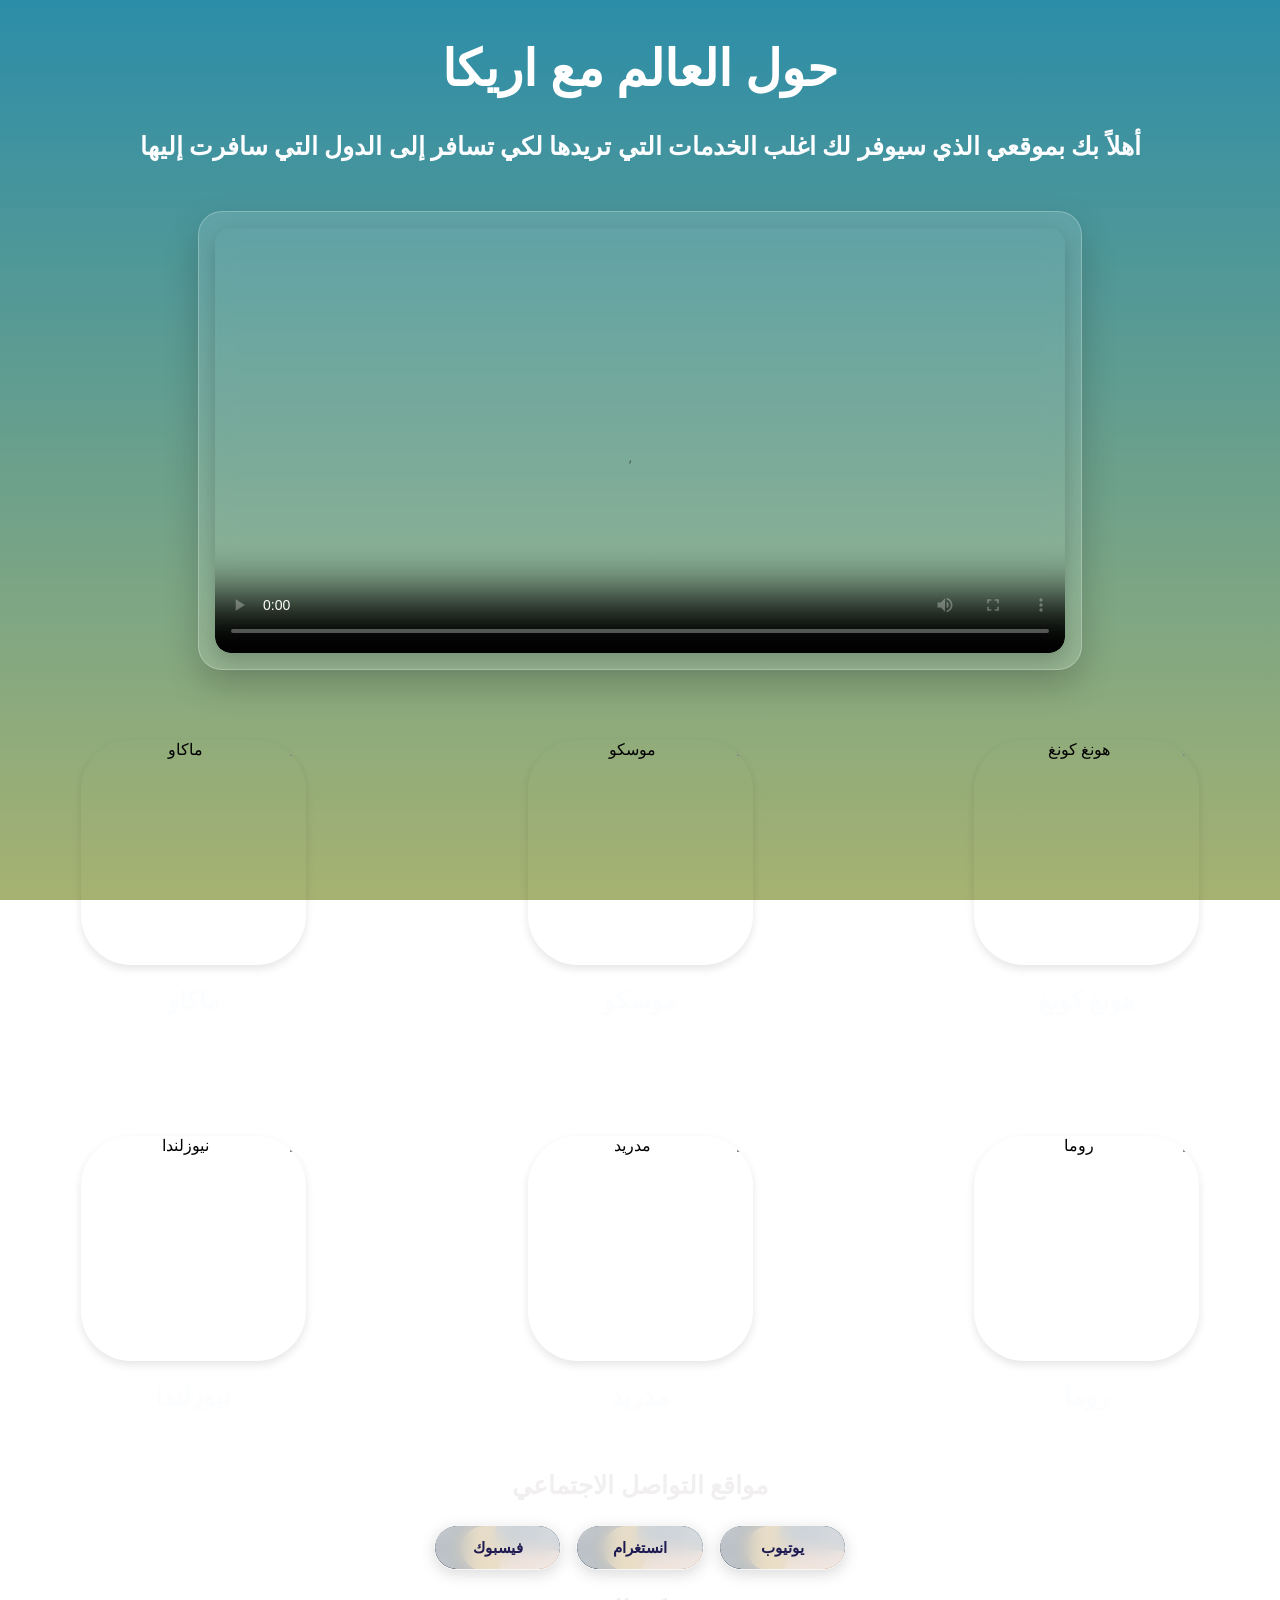
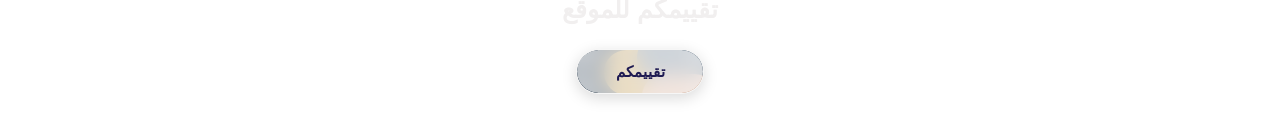
==== index.html @ 0cca4190 "Initial commit" ====
<!DOCTYPE html>
<html lang="ar" dir="rtl">
<head>
    <meta charset="UTF-8">
    <meta name="viewport" content="width=device-width, initial-scale=1.0">
    <link rel="website icon" type="png"
    href="t.png">
    <title>مسارات اريكا حول العالم</title>
    <link rel="stylesheet" href="styal1.css">
</head>
<body>

    <div class="sidebar">
        <h1>حول العالم مع اريكا</h1>
        <h2>أهلاً بك بموقعي الذي سيوفر لك اغلب الخدمات التي تريدها لكي تسافر إلى الدول التي سافرت إليها</h2>
        
        <!-- قسم الفيديو بالتنسيق الأنيق -->
        <div class="video-section">
            <div class="video-card">
                <div class="video-wrapper">
                    <video controls poster="https://i.pinimg.com/736x/dc/af/06/dcaf06837087ac9c29f53428ef44b250.jpg">
                        <source src="الصفحة الرئسية 1.mp4" type="video/mp4">
                        متصفحك لا يدعم تشغيل الفيديو.
                    </video>
                </div>
            </div>
        </div>
    </div>

    <!-- قسم البطاقات والمدن -->
    <div class="image-container">
        <a href="hong kong 1 .html">
            <img src="https://safarin.net/wp-content/uploads/2016/11/16-11-12_08-18-08.jpg" width="250" height="250" alt="هونغ كونغ">
            <h2>هونغ كونغ</h2>
        </a>
        <a href="moscow1.html">
            <img src="https://th.bing.com/th/id/OIP.u1poNDQnKCTtZVofHoSWUgHaE8?rs=1&pid=ImgDetMain" width="250" height="250" alt="موسكو">
            <h2>موسكو</h2>
        </a>
        <a href="macau1.html">
            <img src="https://th.bing.com/th/id/R.f38bdd072e26b90f3e57abb826b52b0c?rik=rB6rMOgTfzY52A&pid=ImgRaw&r=0" width="250" height="250" alt="ماكاو">
            <h2>ماكاو</h2>
        </a>
        <a href="rome1.html">
            <img src="https://th.bing.com/th/id/OIP.QWefu_GltWYyYQrv4TZbAwHaFj?w=229&h=180&c=7&r=0&o=5&pid=1.7" width="250" height="250" alt="روما">
            <h2>روما</h2>
        </a>
        <a href="madrid1.html">
            <img src="https://th.bing.com/th/id/OIP.ucSUCd17lot5_ZtDbe35kQHaFj?w=233&h=180&c=7&r=0&o=5&pid=1.7" width="250" height="250" alt="مدريد">
            <h2>مدريد</h2>
        </a>
        <a href="new zealand 2.html">
            <img src="https://encrypted-tbn0.gstatic.com/images?q=tbn:ANd9GcR-lYrF9gD_N4VzSK-_U7zDblnrduzieshh7KZVsbXhnQ&s=10" width="250" height="250" alt="نيوزلندا">
            <h2>نيوزلندا</h2>
        </a>
    </div>

    <!-- مواقع التواصل الاجتماعي -->
    <h3>مواقع التواصل الاجتماعي</h3>
    <div class="button-container">
        <button onclick="window.location.href='https://www.youtube.com/'">
            <span class="text">يوتيوب</span>
            <span class="blob"></span><span class="blob"></span><span class="blob"></span><span class="blob"></span>
        </button>
        <button onclick="window.location.href='https://www.instagram.com/'">
            <span class="text">انستغرام</span>
            <span class="blob"></span><span class="blob"></span><span class="blob"></span><span class="blob"></span>
        </button>
        <button onclick="window.location.href='https://web.facebook.com/'">
            <span class="text">فيسبوك</span>
            <span class="blob"></span><span class="blob"></span><span class="blob"></span><span class="blob"></span>
        </button>
    </div>

    <!-- قسم التقييم -->
    <h3>تقييمكم للموقع</h3>
    <div class="button-container">
        <button onclick="window.location.href='comint.html'">
            <span class="text">تقييمكم</span>
            <span class="blob"></span><span class="blob"></span><span class="blob"></span><span class="blob"></span>
        </button>
    </div>

</body>
</html>
---- styal1.css ----
/* ==========================================
   1. التنسيقات العامة للعامة والخلفية
   ========================================== */
body {
    /* تدرج أنيق ومريح للعين مناسب لمواقع السفر */
    background: linear-gradient(#2a445f, #2c8da8 0%, #a6b271 100%);
    background-repeat: no-repeat;
    background-size: cover;
    background-attachment: fixed; /* ثبات التدرج أثناء التمرير */
    min-height: 100vh;
    margin: 0;
    padding: 20px;
    box-sizing: border-box;
}

/* ==========================================
   2. إزالة الخطوط وتنسيق الروابط (Links)
   ========================================== */
a {
    text-decoration: none !important; /* إزالة الخط الأزرق تحت الكلمات والروابط */
    color: inherit; /* جعل لون الخط يتكيف مع العناصر الداخلية */
}

/* ==========================================
   3. العناوين والنصوص
   ========================================== */
h1 {
    font-size: 50px;
    color: rgb(255, 255, 255);
    text-align: center;
    margin-top: 20px;
}

h2 {
    font-size: 25px;
    color: rgb(252, 253, 255);
    text-align: center;
}

h3 {
    font-size: 25px;
    color: rgb(241, 239, 239);
    text-align: center;
}

p {
    font-family: sans-serif;
    text-align: center;
}

/* ==========================================
   4. قسم بطاقات الصور (المدن)
   ========================================== */
.image-container {
    display: flex;
    flex-wrap: wrap;
    gap: 100px;
    justify-content: space-around;
    margin: 40px 0;
}

.image-container a {
    display: flex;
    flex-direction: column;
    align-items: center;
    text-align: center;
}

.image-container img {
    max-width: 90%;
    height: auto;
    border-radius: 50px;
    box-shadow: 0 4px 8px rgba(0, 0, 0, 0.1);
    transition: transform 0.3s ease-in-out;
}

.image-container a:hover img {
    transform: scale(1.05); /* تأثير تكبير خفيف عند مرور الماوس */
}

/* ==========================================
   5. قسم الفيديو (Glassmorphism Video)
   ========================================== */
.video-section {
    display: flex;
    justify-content: center;
    align-items: center;
    padding: 30px 20px;
    width: 100%;
    box-sizing: border-box;
}

.video-card {
    width: 100%;
    max-width: 850px;
    background: rgba(255, 255, 255, 0.12);
    backdrop-filter: blur(15px);
    -webkit-backdrop-filter: blur(15px);
    border: 1px solid rgba(255, 255, 255, 0.25);
    border-radius: 24px;
    padding: 16px;
    box-shadow: 0 15px 35px rgba(0, 0, 0, 0.2);
    transition: transform 0.3s ease, box-shadow 0.3s ease;
}

.video-card:hover {
    transform: translateY(-4px);
    box-shadow: 0 20px 40px rgba(0, 0, 0, 0.3);
}

.video-wrapper {
    position: relative;
    width: 100%;
    border-radius: 16px;
    overflow: hidden;
    box-shadow: 0 8px 20px rgba(0, 0, 0, 0.2);
}

.video-wrapper video {
    width: 100%;
    height: auto;
    display: block;
    border-radius: 16px;
    outline: none;
}

.video-info {
    text-align: center;
    padding: 15px 10px 5px 10px;
}

.video-info h3 {
    margin: 0 0 8px 0;
    color: #ffffff;
    font-size: 22px;
    font-weight: 700;
}

.video-info p {
    margin: 0;
    color: rgba(255, 255, 255, 0.85);
    font-size: 14px;
    line-height: 1.6;
}

/* ==========================================
   6. حاوية وتصاميم الأزرار (Buttons)
   ========================================== */
.button-container {
    display: flex;
    justify-content: center;
    align-items: center;
    flex-wrap: wrap;
    gap: 15px;
    margin: 20px auto;
    width: 100%;
}

button {
    position: relative;
    font-family: inherit;
    font-size: 15px;
    font-weight: 600;
    border-radius: 40em;
    width: 8.5em;
    height: 3em;
    z-index: 1;
    color: #1e1a52;
    cursor: pointer;
    overflow: hidden;
    border: 1px solid rgba(255, 255, 255, 0.4);
    box-shadow: 0 4px 15px rgba(0, 0, 0, 0.15);
    transition: transform 0.3s ease, box-shadow 0.3s ease;
}

button:hover {
    transform: translateY(-2px);
    box-shadow: 0 8px 20px rgba(0, 0, 0, 0.25);
}

button .text {
    position: absolute;
    left: 0;
    top: 0;
    width: 100%;
    height: 100%;
    line-height: 3em;
    border-radius: 40em;
    border: none;
    background: rgba(255, 255, 255, 0.65);
    z-index: 1;
    backdrop-filter: blur(10px);
    -webkit-backdrop-filter: blur(10px);
}

button .blob {
    position: absolute;
    z-index: -1;
    border-radius: 5em;
    width: 5em;
    height: 3em;
    transition: transform 0.5s ease-in-out, background 0.5s ease-in-out;
}

/* لوحة ألوان الأزرار الهادئة */
button .blob:nth-child(2) {
    left: 0em;
    top: 0;
    background: #2c3e50;
}

button .blob:nth-child(3) {
    left: 1.8em;
    top: 0;
    z-index: -1;
    background: #c5a059;
}

button .blob:nth-child(4) {
    left: 4em;
    top: -1em;
    background: #708090;
}

button .blob:nth-child(5) {
    left: 4.3em;
    top: 1.6em;
    background: #d8b4a0;
}

/* تأثير تحريك الماوس للأزرار */
button:hover .blob:nth-child(2) {
    background: #c5a059;
}

button:hover .blob:nth-child(3) {
    background: #708090;
}

button:hover .blob:nth-child(4) {
    background: #d8b4a0;
}

button:hover .blob:nth-child(5) {
    background: #2c3e50;
}

button:hover .blob {
    transform: scale(1.4);
}

button:active {
    border: 1px solid rgba(255, 255, 255, 0.9);
}
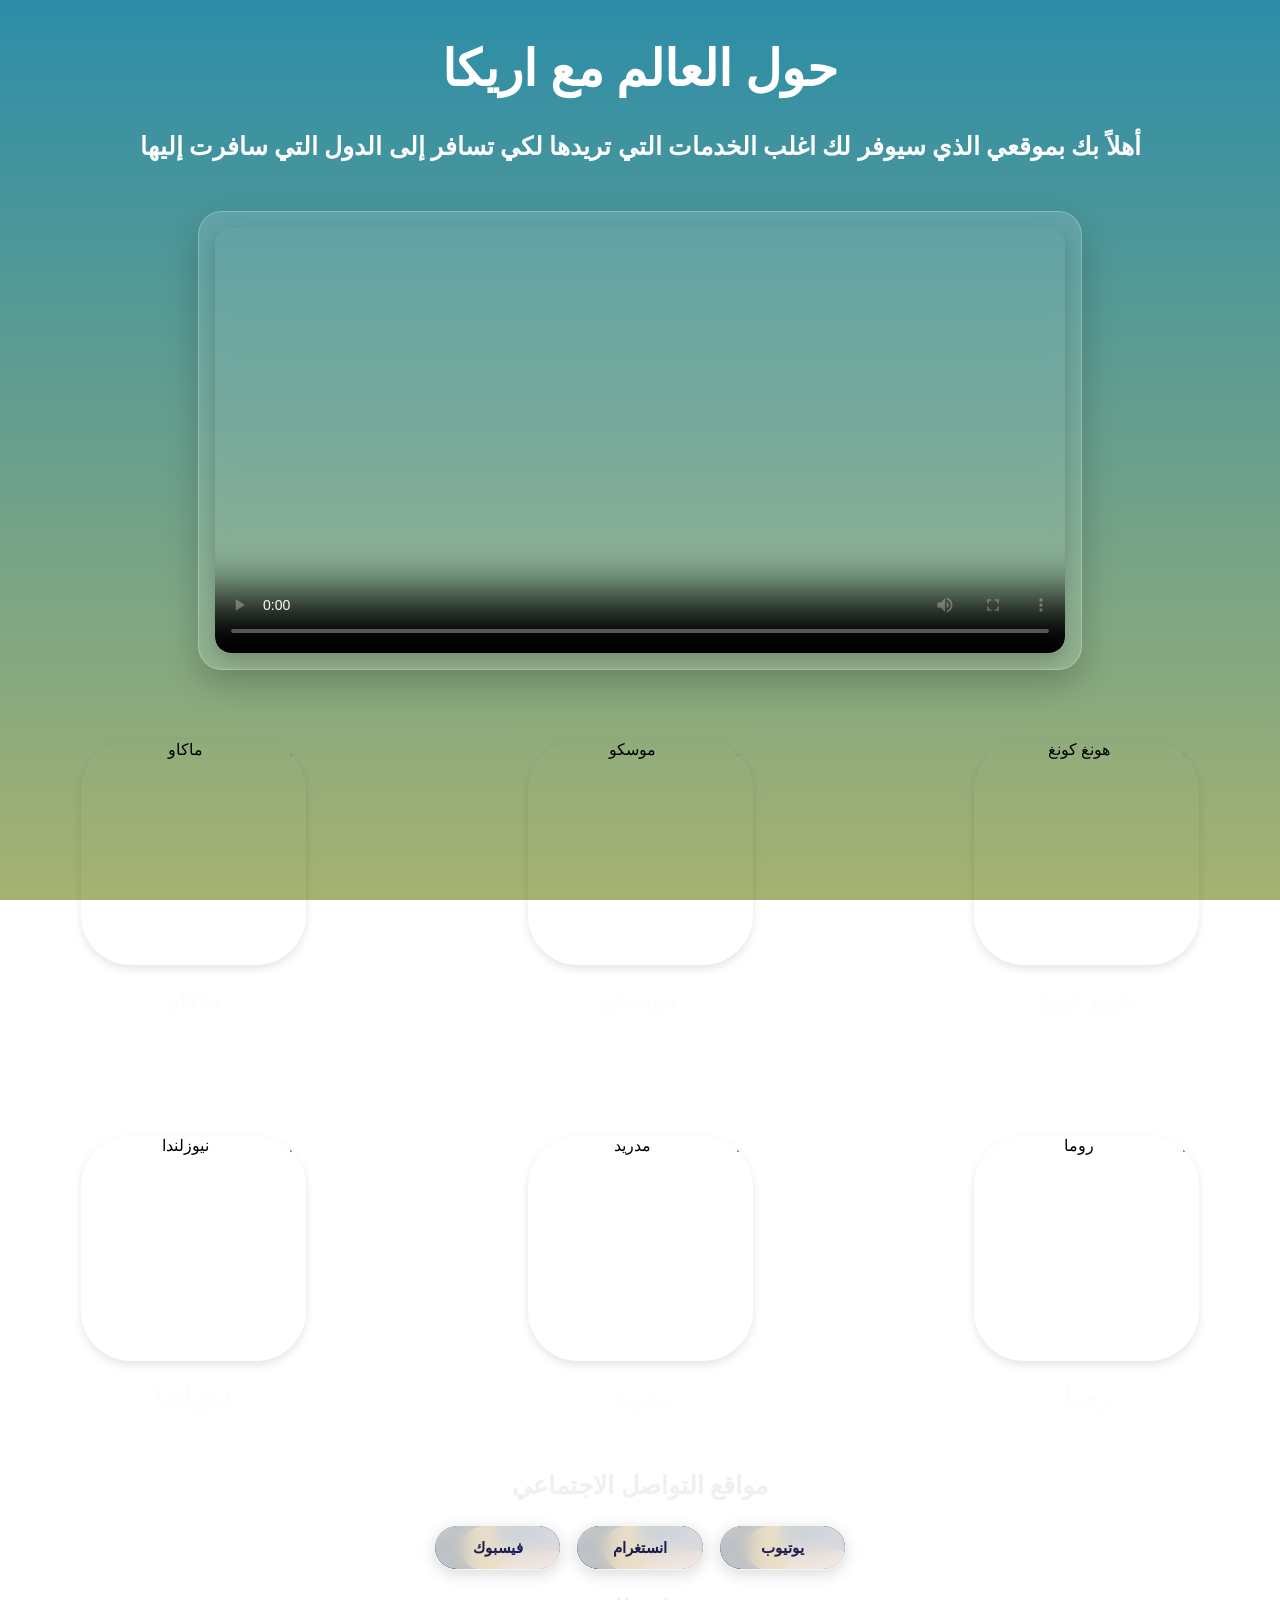
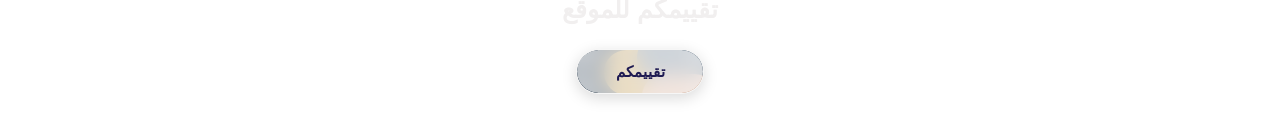
==== commit 1687699e: "Update index.html" ====
--- a/index.html
+++ b/index.html
@@ -75,11 +75,11 @@
     <!-- قسم التقييم -->
     <h3>تقييمكم للموقع</h3>
     <div class="button-container">
-        <button onclick="window.location.href='comint.html'">
+        <button onclick="window.location.href='comint.HTML'">
             <span class="text">تقييمكم</span>
             <span class="blob"></span><span class="blob"></span><span class="blob"></span><span class="blob"></span>
         </button>
     </div>
 
 </body>
-</html>+</html>
